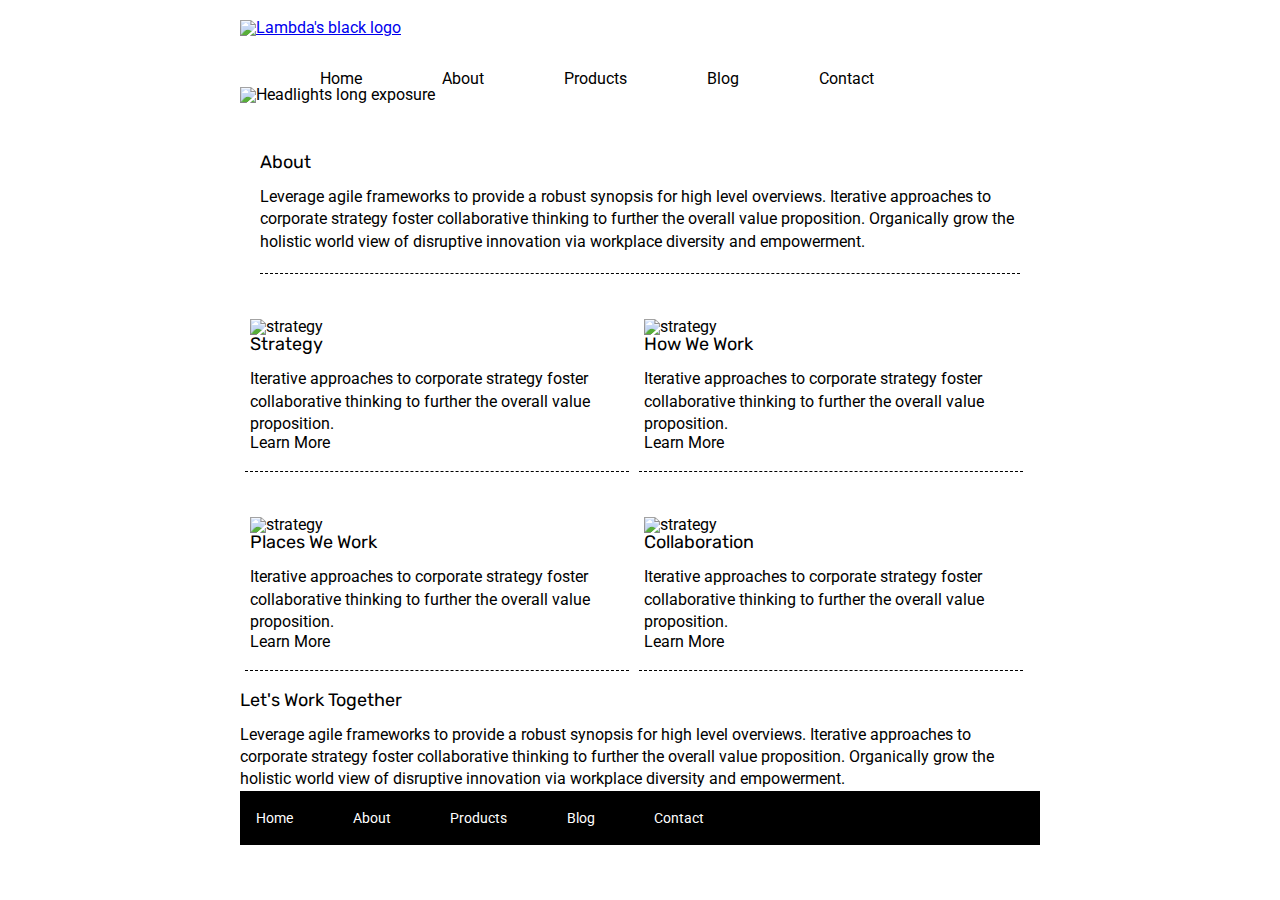
==== about.html @ 388ca3b8 "started on about page" ====
<!doctype html>

<html lang="en">
<head>
  <meta charset="utf-8">

  <title>Sprint Challenge - About</title>

  <link href="https://fonts.googleapis.com/css?family=Roboto|Rubik" rel="stylesheet">
  <link rel="stylesheet" href="css/index.css">

</head>

<body>
  
    <div class="container about-page">
        <section class="header">
            <a href="index.html" class="lambdaLogoLink">
                <img class="logo" src="img/lambda-black.png" alt="Lambda's black logo">
                </a>
            <nav class="navigation">
                <a href="#">Home</a>
                <a href="about.html">About</a>
                <a href="#">Products</a>
                <a href="#">Blog</a>
                <a href="#">Contact</a>
            </nav>
    
            <img class="header-img" src="img/jumbo.jpg" alt="Headlights long exposure">
        </section>
    <div class="about">
    <h2>About</h2>

    <p>Leverage agile frameworks to provide a robust synopsis for high level overviews. Iterative approaches to corporate strategy foster collaborative thinking to further the overall value proposition. Organically grow the holistic world view of disruptive innovation via workplace diversity and empowerment.</p>
    </div>

    <div class="aboutBox strategyBox">

    <img src="img/about-plan.png" alt="strategy">

    <h2>Strategy</h2>
    
    <p>Iterative approaches to corporate strategy foster collaborative thinking to further the overall value proposition.</p>

    Learn More
    </div>
    
    <div class="aboutBox howWeWorkBox">

    <img src="img/about-working.png" alt="strategy">
    
    <h2>How We Work</h2>
    
    <p>Iterative approaches to corporate strategy foster collaborative thinking to further the overall value proposition.</p>

    Learn More
    </div>

    <div class="aboutBox placesBox">

    <img src="img/about-office.png" alt="strategy">
    
    <h2>Places We Work</h2>

    <p>Iterative approaches to corporate strategy foster collaborative thinking to further the overall value proposition.</p>
    Learn More
    </div>

    <div class="aboutBox collabBox">

    <img src="img/about-meeting.png" alt="strategy">
    
    <h2>Collaboration</h2>
    
    <p>Iterative approaches to corporate strategy foster collaborative thinking to further the overall value proposition.</p>

    Learn More
    </div>

    <h2>Let's Work Together</h2>

    <p>Leverage agile frameworks to provide a robust synopsis for high level overviews. Iterative approaches to corporate strategy foster collaborative thinking to further the overall value proposition. Organically grow the holistic world view of disruptive innovation via workplace diversity and empowerment.</p>
    
      <footer>
        <nav>
          <a href="index.html">Home</a>
          <a href="#">About</a>
          <a href="#">Products</a>
          <a href="#">Blog</a>
          <a href="#">Contact</a>
        </nav>
      </footer>
    </div><!-- container -->        
</body>
</html>
---- css/index.css ----
/* http://meyerweb.com/eric/tools/css/reset/ 
   v2.0 | 20110126
   License: none (public domain)
*/

html, body, div, span, applet, object, iframe,
h1, h2, h3, h4, h5, h6, p, blockquote, pre,
a, abbr, acronym, address, big, cite, code,
del, dfn, em, img, ins, kbd, q, s, samp,
small, strike, strong, sub, sup, tt, var,
b, u, i, center,
dl, dt, dd, ol, ul, li,
fieldset, form, label, legend,
table, caption, tbody, tfoot, thead, tr, th, td,
article, aside, canvas, details, embed, 
figure, figcaption, footer, header, hgroup, 
menu, nav, output, ruby, section, summary,
time, mark, audio, video {
	margin: 0;
	padding: 0;
	border: 0;
	font-size: 100%;
	font: inherit;
	vertical-align: baseline;
}
/* HTML5 display-role reset for older browsers */
article, aside, details, figcaption, figure, 
footer, header, hgroup, menu, nav, section {
	display: block;
}
body {
	line-height: 1;
}
ol, ul {
	list-style: none;
}
blockquote, q {
	quotes: none;
}
blockquote:before, blockquote:after,
q:before, q:after {
	content: '';
	content: none;
}
table {
	border-collapse: collapse;
	border-spacing: 0;
}

* {
    box-sizing: border-box;
}

html, body {
    height: 100%;
    font-family: 'Roboto', sans-serif;
}

h1, h2, h3, h4, h5 {
    font-size: 18px;
    margin-bottom: 15px;
    font-family: 'Rubik', sans-serif;
}

p {
    line-height: 1.4;
}

.container {
    width: 800px;
    margin: 0 auto;
}

.top-content {
    display: flex;
    flex-wrap: wrap;
    justify-content: space-evenly;
    margin-bottom: 20px;
    border-bottom: 1px dashed black;
}

.top-content .text-container {
    width: 48%;
    padding: 0 1%;
    padding-bottom: 20px;  
}

.middle-content {
    margin-bottom: 20px;
    border-bottom: 1px dashed black;
}

.middle-content h2 {
    padding: 0 2%;
    margin-bottom: 0;
}

.middle-content .boxes {
    display: flex;
    flex-wrap: wrap;
    justify-content: space-evenly;
}

.middle-content .boxes .box {
    width: 12.5%;
    height: 100px;
    background: black;
    margin: 20px 2.5%;
    color: white;
    display: flex;
    align-items: center;
    justify-content: center;
}

.bottom-content {
    display: flex;
    margin: 0 2% 20px;
    justify-content: space-around;
}

.bottom-content .text-container {
    padding-right: 4%;
}

.bottom-content .text-container:last-child {
    padding-right: 0;
}

footer {
    width: 100%;
    background: black;
}

footer nav {
    width: 60%;
    display: flex;
    justify-content: space-between;
    align-items: center;
    padding: 20px 2%;
    font-size: 14px;
}

footer nav a {
    color: white;
    text-decoration: none;
}

.box1 {
    width: 12.5%;
    height: 100px;
    background: teal;
    margin: 20px 2.5%;
    color: white;
    display: flex;
    align-items: center;
    justify-content: center;
}

.box2 {
    width: 12.5%;
    height: 100px;
    background: gold;
    margin: 20px 2.5%;
    color: white;
    display: flex;
    align-items: center;
    justify-content: center;
}

.box3 {
    width: 12.5%;
    height: 100px;
    background: cadetblue;
    margin: 20px 2.5%;
    color: white;
    display: flex;
    align-items: center;
    justify-content: center;
}

.box4 {
    width: 12.5%;
    height: 100px;
    background: coral;
    margin: 20px 2.5%;
    color: white;
    display: flex;
    align-items: center;
    justify-content: center;
}

.box5 {
    width: 12.5%;
    height: 100px;
    background: crimson;
    margin: 20px 2.5%;
    color: white;
    display: flex;
    align-items: center;
    justify-content: center;
}

.box6 {
    width: 12.5%;
    height: 100px;
    background: forestgreen;
    margin: 20px 2.5%;
    color: white;
    display: flex;
    align-items: center;
    justify-content: center;
}

.box7 {
    width: 12.5%;
    height: 100px;
    background: darkorchid;
    margin: 20px 2.5%;
    color: white;
    display: flex;
    align-items: center;
    justify-content: center;
}

.box8 {
    width: 12.5%;
    height: 100px;
    background: hotpink;
    margin: 20px 2.5%;
    color: white;
    display: flex;
    align-items: center;
    justify-content: center;
}

.box9 {
    width: 12.5%;
    height: 100px;
    background: indigo;
    margin: 20px 2.5%;
    color: white;
    display: flex;
    align-items: center;
    justify-content: center;
}

.box10 {
    width: 12.5%;
    height: 100px;
    background: dodgerblue;
    margin: 20px 2.5%;
    color: white;
    display: flex;
    align-items: center;
    justify-content: center;
}

.header {
    display: flex;
    flex-wrap: wrap;
    width: 100%;
    margin-bottom: 30px;
}

.header-img {
    width: 100%;
    align-self: center;
}

.navigation {
    width: 80%;
    display: flex;
    flex-wrap: wrap;
}

.navigation a {
    margin-left: 80px;
    align-self: center;
    color: black;
    text-decoration: none;
}

.logo {
    align-self: center;
    margin-top: 20px;
    margin-bottom: 35px;
}

.about-page {
    display: flex;
    flex-wrap: wrap;
}

.aboutBox {
    width: 48%;
    border-bottom: 1px dashed black;
    margin: 5px;
    align-self: center;
    padding: 5px;
    margin-top: 20px;
    margin-bottom: 20px;
    padding-bottom: 20px;
}

.about {
    display: flex;
    flex-wrap: wrap;
    width: 100%;
    align-self: center;
    margin: 20px;
    padding-bottom: 20px;
    border-bottom: 1px dashed black;

}
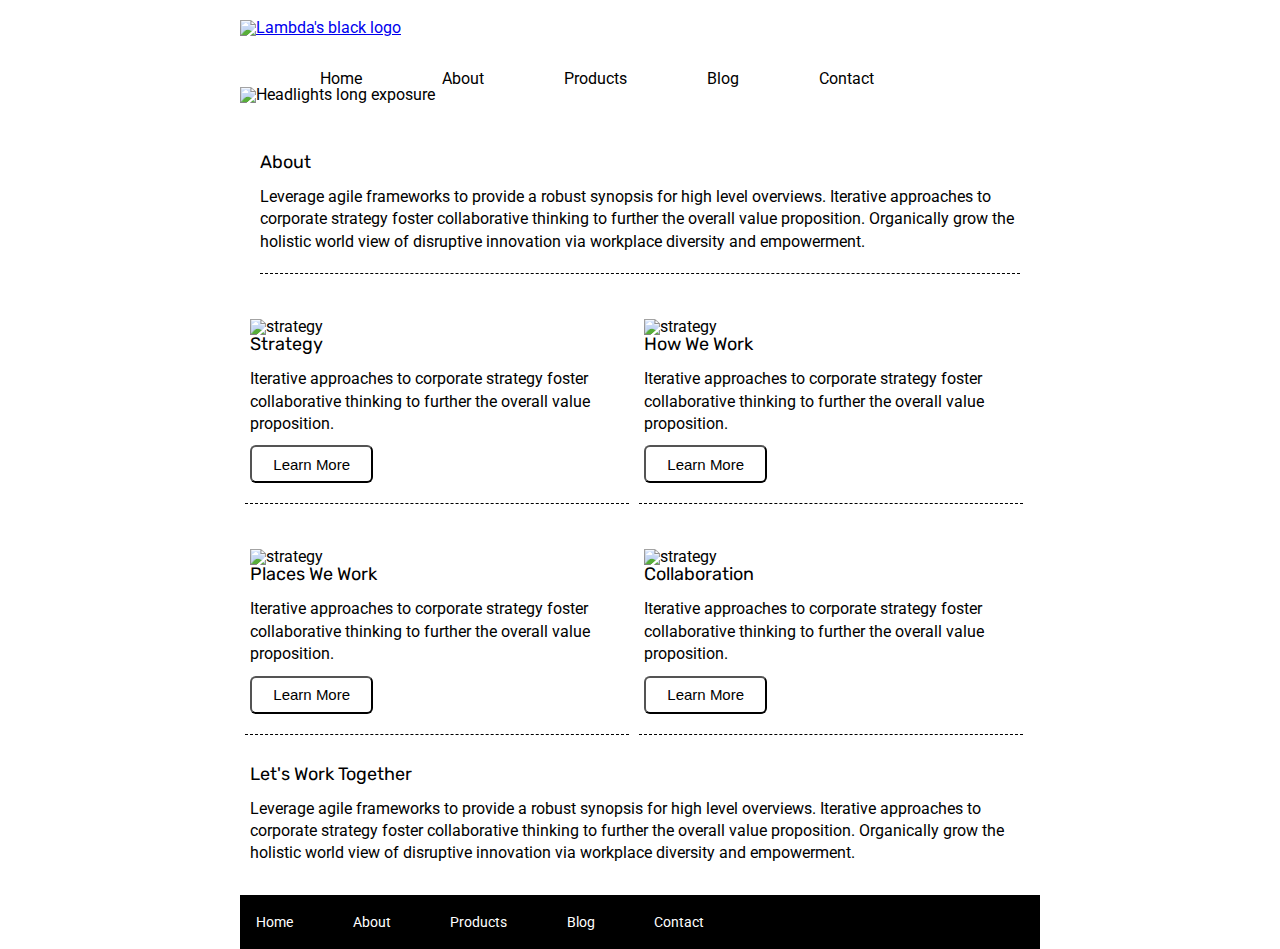
==== commit 4e4e624c: "finished about page" ====
--- a/about.html
+++ b/about.html
@@ -19,14 +19,14 @@
                 <img class="logo" src="img/lambda-black.png" alt="Lambda's black logo">
                 </a>
             <nav class="navigation">
-                <a href="#">Home</a>
+                <a href="index.html">Home</a>
                 <a href="about.html">About</a>
                 <a href="#">Products</a>
                 <a href="#">Blog</a>
                 <a href="#">Contact</a>
             </nav>
     
-            <img class="header-img" src="img/jumbo.jpg" alt="Headlights long exposure">
+            <img class="header-img" src="img/jumbo-about.png" alt="Headlights long exposure">
         </section>
     <div class="about">
     <h2>About</h2>
@@ -42,7 +42,7 @@
     
     <p>Iterative approaches to corporate strategy foster collaborative thinking to further the overall value proposition.</p>
 
-    Learn More
+    <button class="learnMoreButton" type="button">Learn More</button>
     </div>
     
     <div class="aboutBox howWeWorkBox">
@@ -53,7 +53,7 @@
     
     <p>Iterative approaches to corporate strategy foster collaborative thinking to further the overall value proposition.</p>
 
-    Learn More
+    <button class="learnMoreButton" type="button">Learn More</button>
     </div>
 
     <div class="aboutBox placesBox">
@@ -63,7 +63,7 @@
     <h2>Places We Work</h2>
 
     <p>Iterative approaches to corporate strategy foster collaborative thinking to further the overall value proposition.</p>
-    Learn More
+    <button class="learnMoreButton" type="button">Learn More</button>
     </div>
 
     <div class="aboutBox collabBox">
@@ -74,17 +74,18 @@
     
     <p>Iterative approaches to corporate strategy foster collaborative thinking to further the overall value proposition.</p>
 
-    Learn More
+    <button class="learnMoreButton" type="button">Learn More</button>
     </div>
-
+    <div class="workTogether">
     <h2>Let's Work Together</h2>
 
     <p>Leverage agile frameworks to provide a robust synopsis for high level overviews. Iterative approaches to corporate strategy foster collaborative thinking to further the overall value proposition. Organically grow the holistic world view of disruptive innovation via workplace diversity and empowerment.</p>
+    </div>
     
       <footer>
         <nav>
           <a href="index.html">Home</a>
-          <a href="#">About</a>
+          <a href="about.html">About</a>
           <a href="#">Products</a>
           <a href="#">Blog</a>
           <a href="#">Contact</a>
--- a/css/index.css
+++ b/css/index.css
@@ -312,3 +312,37 @@
     border-bottom: 1px dashed black;
 
 }
+
+.learnMoreButton {
+    color: black;
+    background-color: white;
+    border-radius: 6px;
+    border-color: black;
+    width: 33%;
+    height: 38px;
+    margin-top: 10px;
+    font-size: 15px;
+}
+
+.navigation a:hover {
+    transform: rotate(360deg);
+    -webkit-transform: rotate(360deg);
+    -ms-transform: rotate(360deg);
+    transition-duration: 1s;
+    -webkit-transition-duration: 1s;
+    -ms-transition-duration: 1s;
+}
+
+.logo:hover {
+    transform: rotate(360deg);
+    -webkit-transform: rotate(360deg);
+    -ms-transform: rotate(360deg);
+    transition-duration: 1s;
+    -webkit-transition-duration: 1s;
+    -ms-transition-duration: 1s;
+}
+
+.workTogether {
+    margin: 10px;
+    margin-bottom: 30px;
+}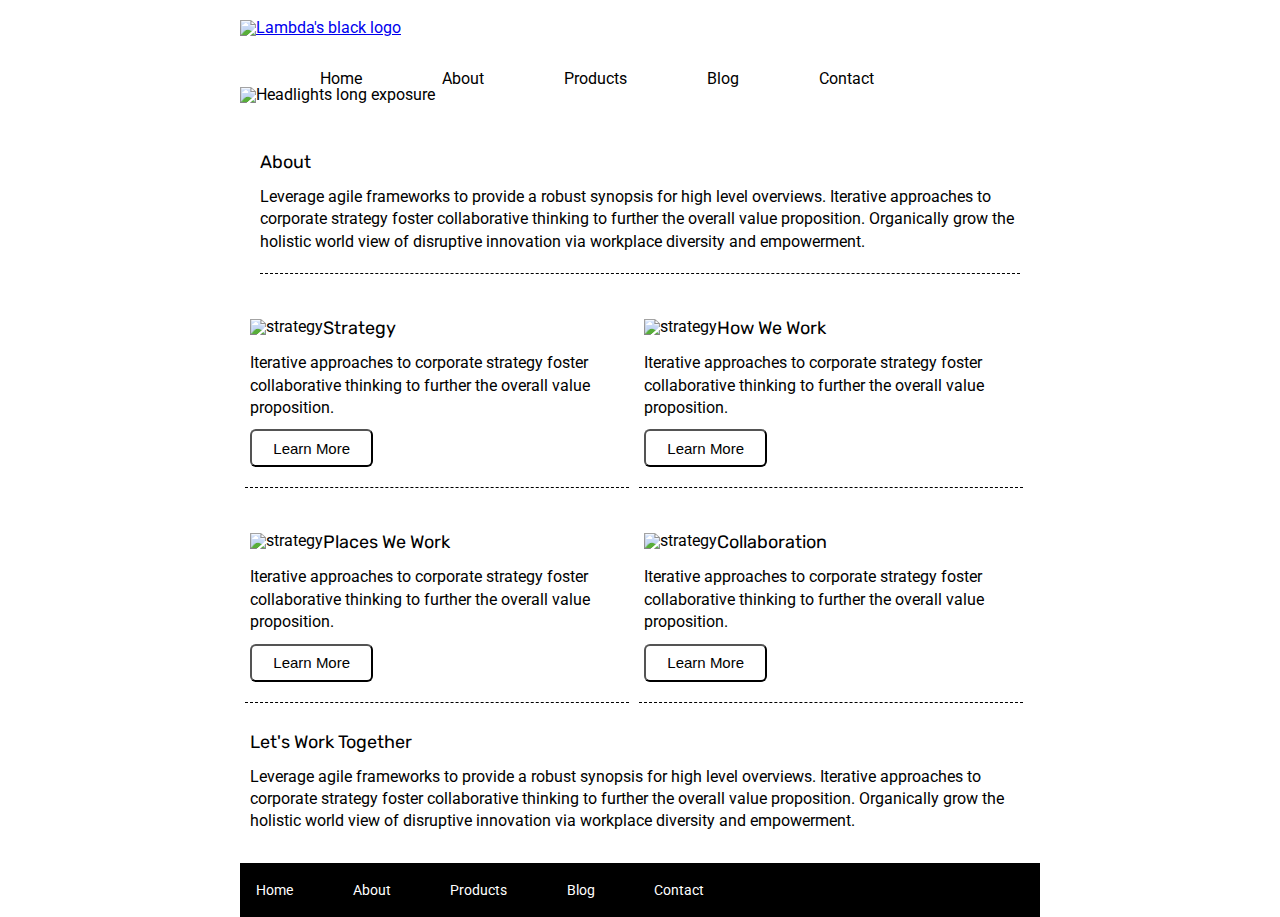
==== commit d75f4a8d: "added some finishing touches" ====
--- a/about.html
+++ b/about.html
@@ -23,7 +23,7 @@
                 <a href="about.html">About</a>
                 <a href="#">Products</a>
                 <a href="#">Blog</a>
-                <a href="#">Contact</a>
+                <a href="contact.html">Contact</a>
             </nav>
     
             <img class="header-img" src="img/jumbo-about.png" alt="Headlights long exposure">
@@ -88,7 +88,7 @@
           <a href="about.html">About</a>
           <a href="#">Products</a>
           <a href="#">Blog</a>
-          <a href="#">Contact</a>
+          <a href="contact.html">Contact</a>
         </nav>
       </footer>
     </div><!-- container -->        
--- a/css/index.css
+++ b/css/index.css
@@ -300,6 +300,8 @@
     margin-top: 20px;
     margin-bottom: 20px;
     padding-bottom: 20px;
+    display: flex;
+    flex-wrap: wrap;
 }
 
 .about {
@@ -345,4 +347,45 @@
 .workTogether {
     margin: 10px;
     margin-bottom: 30px;
+}
+
+.aboutForm {
+    width: 30%;
+    margin: 5px;
+    align-self: center;
+    padding: 5px;
+    margin-top: 20px;
+    margin-bottom: 20px;
+    padding-bottom: 20px;
+    margin-left: 90px;
+}
+
+.submitButton {
+    color: black;
+    background-color: white;
+    border-radius: 6px;
+    border-color: black;
+    width: 40%;
+    height: 38px;
+    margin-top: 10px;
+    font-size: 15px;
+}
+
+.contactBox {
+    width: 48%;
+    margin: 5px;
+    align-self: center;
+    padding: 5px;
+    margin-top: 20px;
+    margin-bottom: 20px;
+    padding-bottom: 20px;
+
+}
+
+.contact-page {
+    display: flex;
+    flex-wrap: wrap;
+    justify-content: space-between;
+    align-items: center;
+    justify-content: center;
 }